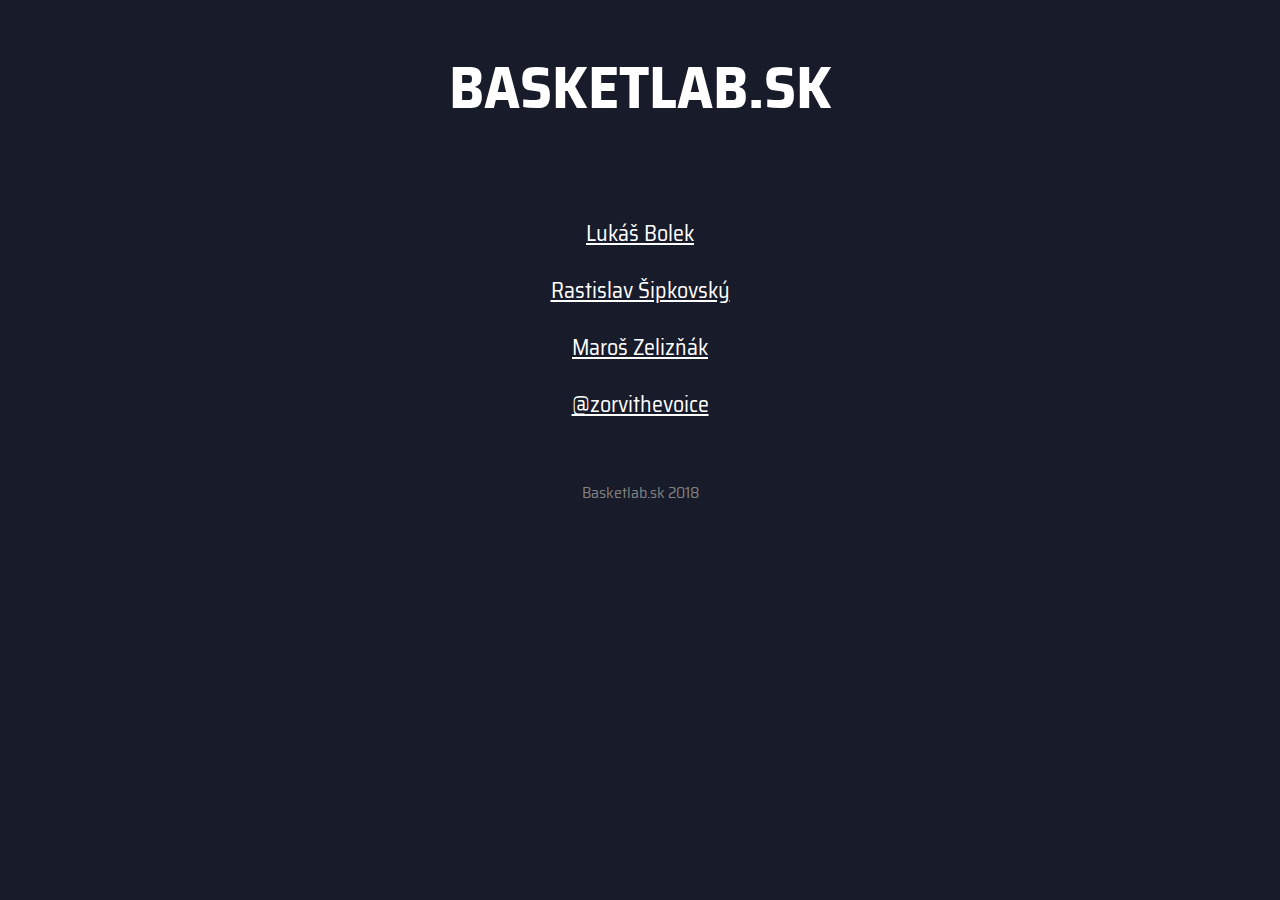
==== index.html @ 80f916f3 "pridanie noveho htmlka so zmenenym nazvom" ====
<!DOCTYPE html>
<meta http-equiv="Content-Type" content="text/html;charset=UTF-8">
<html>

<style>
  body {
    font-family: 'Saira Semi Condensed', sans-serif;
  }
</style>

<head>
  <div class="centered">
    <link href="https://fonts.googleapis.com/css?family=Saira+Semi+Condensed" rel="stylesheet">
    <link rel="stylesheet" type="text/css" href="main.css">
    <title>Basketlab.sk</title>
</head>
<header>
  <h1>BASKETLAB.SK<h1>
</header>

<body>


  <div class="Odkazy">

    <p> <a href="https://bit.ly/lukasbolek">Lukáš Bolek</a>
      <p>
        <p> <a href="https://www.youtube.com/watch?v=fyM-KxA0MYQ&t=108s">Rastislav Šipkovský</a>
          <p>
            <p> <a href="https://www.youtube.com/watch?v=siKyG5Uc9uk">Maroš Zelizňák</a>
              <p>
                <p> <a href="https://www.youtube.com/watch?v=Fc3m0U4L8nU">@zorvithevoice</a>
                  <p>
                    </ul>
  </div>
  </div>

</body>


<footer>
  <p> Basketlab.sk 2018 </p>
</footer>

</html>
---- main.css ----
html {
  background-color: #171b2a;
}

body {
  text-align: center;
  color: white;
  font-family: font-family: 'Saira Semi Condensed', sans-serif;
}

header {
  color: white;
  text-align: center;
  font-size: 30px;
}

footer {
  color: grey;
  text-align: center;
  position: relative;
}

.Odkazy {
  padding-top: 20px;
  padding-bottom: 20px;
  text-align: center;
  font-size: 22px;
}

a:link {
  color: white;
}

a:visited {
  color: white;
}

a:hover {
  color: hotpink;
}

a:active {
  color: blue;
}

@font-face {
  font-family: 'Basketlab';
  src: url('SairaSemiCondensed-Bold.tff');
}
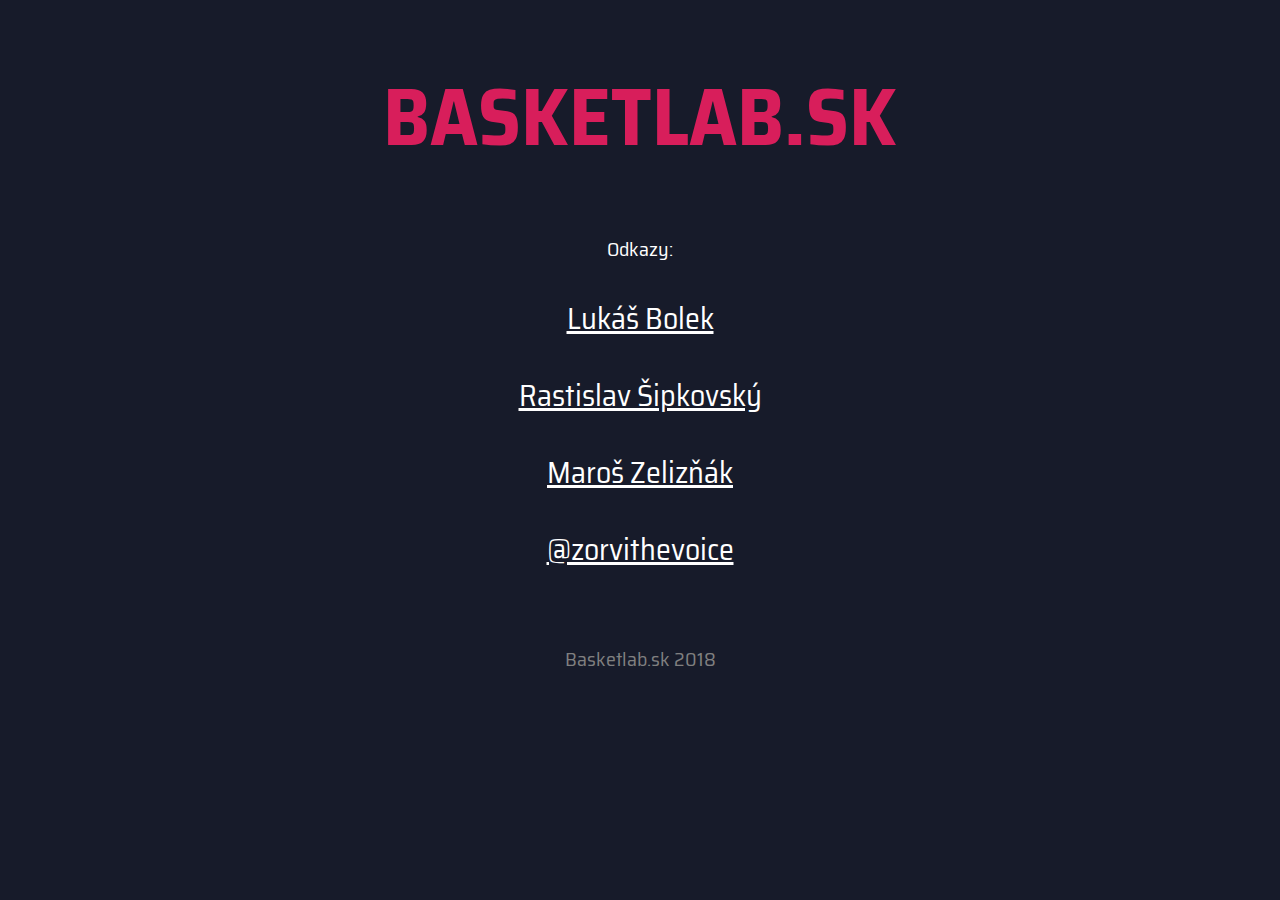
==== commit b85230e6: "Pridanie obrazkov, zvacsenie fontu zmena farieb" ====
--- a/index.html
+++ b/index.html
@@ -20,7 +20,7 @@
 
 <body>
 
-
+<p> Odkazy: </p>
   <div class="Odkazy">
 
     <p> <a href="https://bit.ly/lukasbolek">Lukáš Bolek</a>
--- a/main.css
+++ b/main.css
@@ -4,14 +4,15 @@
 
 body {
   text-align: center;
+  font-size: 20px;
   color: white;
   font-family: font-family: 'Saira Semi Condensed', sans-serif;
 }
 
 header {
-  color: white;
+  color: #D81E5B;
   text-align: center;
-  font-size: 30px;
+  font-size: 40px;
 }
 
 footer {
@@ -21,10 +22,10 @@
 }
 
 .Odkazy {
-  padding-top: 20px;
+  padding-top: 0px;
   padding-bottom: 20px;
   text-align: center;
-  font-size: 22px;
+  font-size: 30px;
 }
 
 a:link {
@@ -36,7 +37,7 @@
 }
 
 a:hover {
-  color: hotpink;
+  color: #D81E5B;
 }
 
 a:active {
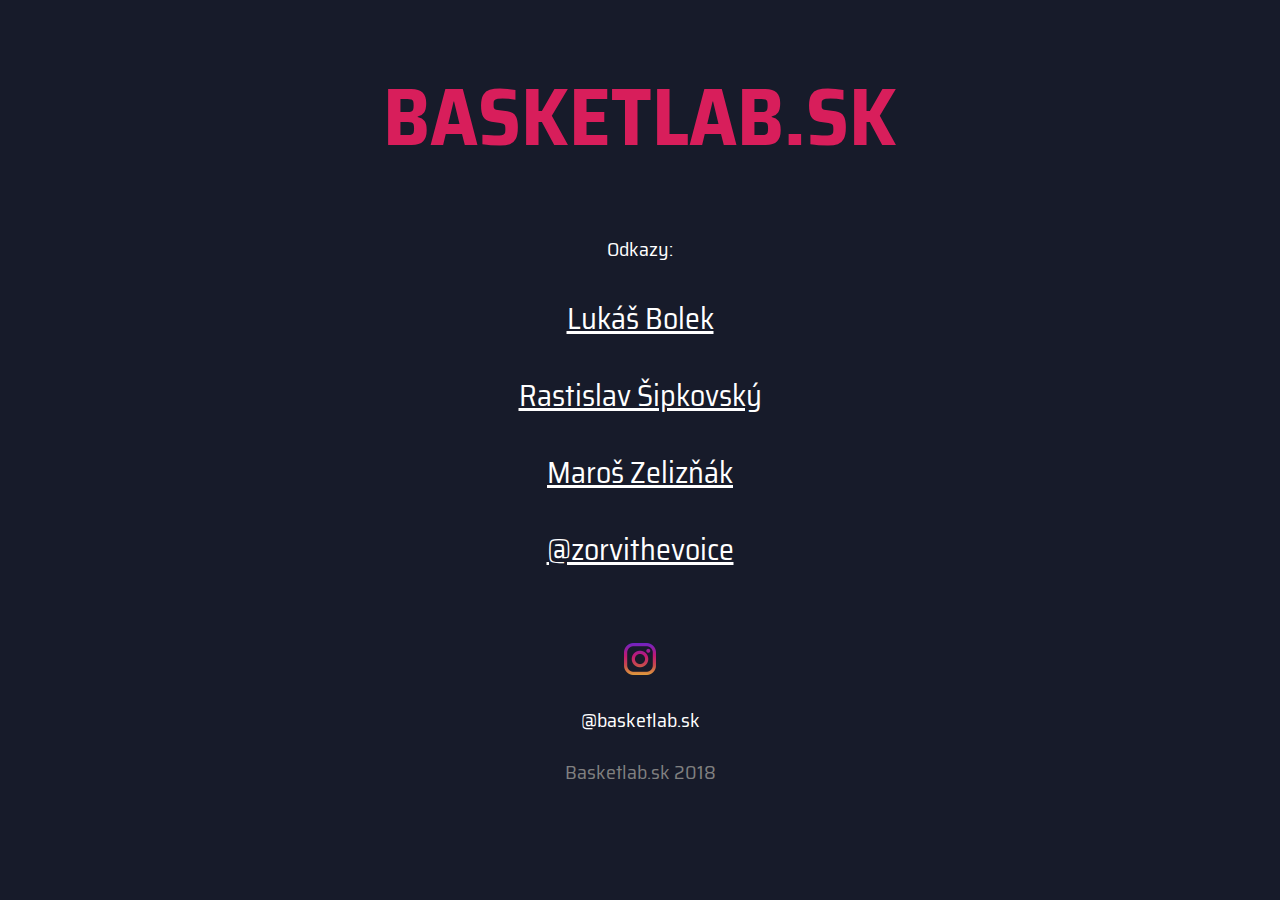
==== commit bc129e3b: "Pridanie instagramu" ====
--- a/index.html
+++ b/index.html
@@ -19,8 +19,7 @@
 </header>
 
 <body>
-
-<p> Odkazy: </p>
+  <p> Odkazy: </p>
   <div class="Odkazy">
 
     <p> <a href="https://bit.ly/lukasbolek">Lukáš Bolek</a>
@@ -34,7 +33,13 @@
                     </ul>
   </div>
   </div>
+  <div class="instagram">
+    <p>
+      <a href="www.instagram.com/basketlab.sk"> <img src="instagram.png" alt="instagram.com/basketlab.sk" width="32" height="32"></a>
+      <p>
+        <p> <a class="instagram" href="https://www.youtube.com/watch?v=Fc3m0U4L8nU">@basketlab.sk</a>
 
+  </div>
 </body>
 
 
--- a/main.css
+++ b/main.css
@@ -11,8 +11,10 @@
 
 header {
   color: #D81E5B;
+  padding-top: 0px;
   text-align: center;
   font-size: 40px;
+  font-weight: bold;
 }
 
 footer {
@@ -26,6 +28,18 @@
   padding-bottom: 20px;
   text-align: center;
   font-size: 30px;
+}
+
+a.instagram:link {
+  text-decoration: none;
+}
+
+a.instagram:visited {
+  text-decoration: none;
+}
+
+a.instagram:hover {
+  text-decoration: underline;
 }
 
 a:link {
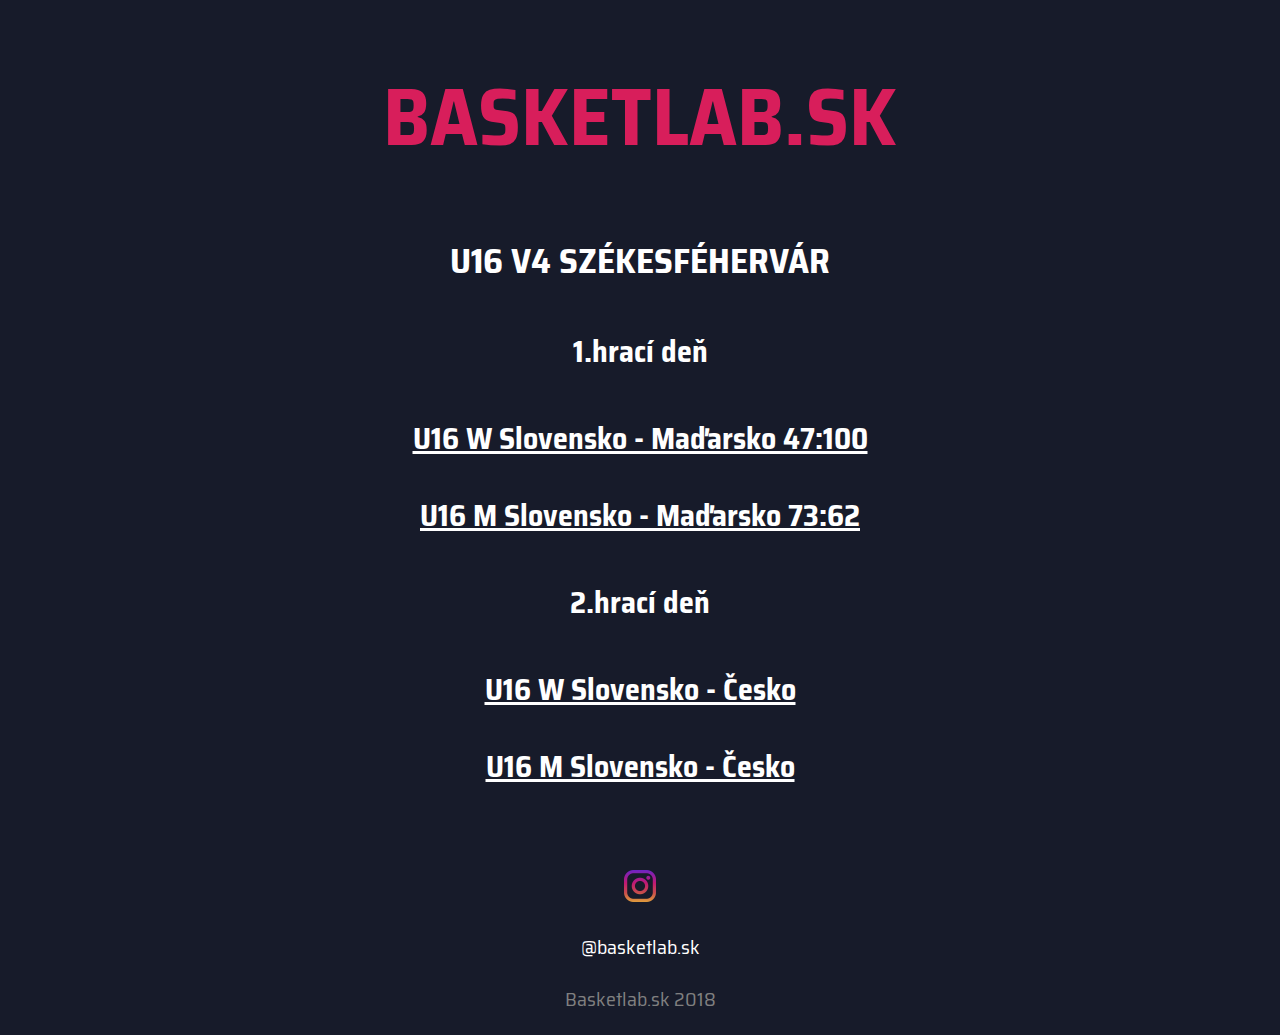
==== commit 4d2f7f97: "V4 Szekesfehervar" ====
--- a/index.html
+++ b/index.html
@@ -19,7 +19,22 @@
 </header>
 
 <body>
-  <p> Odkazy: </p>
+
+  <div class="V4">
+    <h3> U16 V4 SZÉKESFÉHERVÁR <h3>
+      <h4> 1.hrací deň <h4>
+    <p> <a href="http://hunbasket.hu/hir/51249/olimpiai-remenysegek-versenye-53-pontos-sikerrel-kezdtek-a-lanyok?fbclid=IwAR1KaTXIAxo7-fAPwiBhhgm8sw74n-YkTrNTn96MOt644qvDnVqAG7LpBfw">U16 W Slovensko - Maďarsko 47:100</a>
+    </ p>
+        <p> <a href="http://netcasting.webpont.com/?hun_orv_1">U16 M Slovensko - Maďarsko 73:62</a>
+          <p>
+            <h4> 2.hrací deň <h4>
+
+            <p> <a href="">U16 W Slovensko - Česko</a>
+            </ p>
+                <p> <a href="">U16 M Slovensko - Česko</a>
+                  <p>
+  </div>
+  <!--<p>Odkazy</p>
   <div class="Odkazy">
 
     <p> <a href="https://bit.ly/lukasbolek">Lukáš Bolek</a>
@@ -30,8 +45,8 @@
               <p>
                 <p> <a href="https://www.youtube.com/watch?v=Fc3m0U4L8nU">@zorvithevoice</a>
                   <p>
-                    </ul>
-  </div>
+
+  </div>-->
   </div>
   <div class="instagram">
     <p>
--- a/main.css
+++ b/main.css
@@ -21,6 +21,13 @@
   color: grey;
   text-align: center;
   position: relative;
+}
+
+.V4{
+  padding-top: 0px;
+  padding-bottom: 20px;
+  text-align: center;
+  font-size: 30px;
 }
 
 .Odkazy {
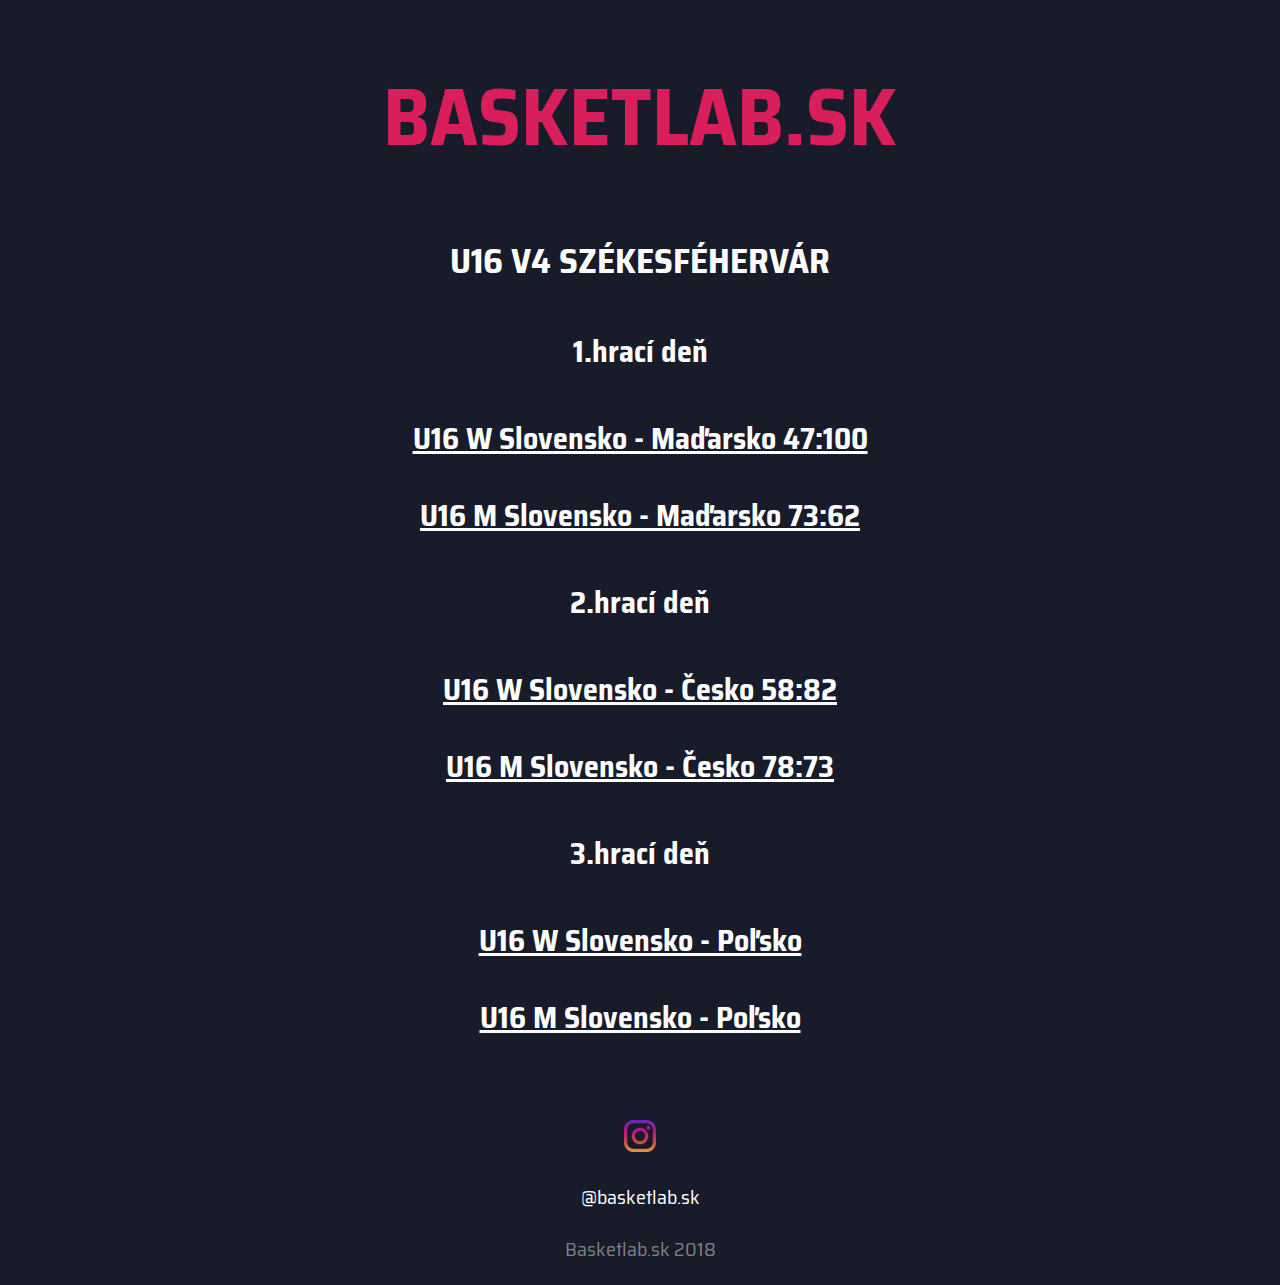
==== commit 808da6bf: "szekesfehervar 3.denbez linkov" ====
--- a/index.html
+++ b/index.html
@@ -22,17 +22,23 @@
 
   <div class="V4">
     <h3> U16 V4 SZÉKESFÉHERVÁR <h3>
-      <h4> 1.hrací deň <h4>
-    <p> <a href="http://hunbasket.hu/hir/51249/olimpiai-remenysegek-versenye-53-pontos-sikerrel-kezdtek-a-lanyok?fbclid=IwAR1KaTXIAxo7-fAPwiBhhgm8sw74n-YkTrNTn96MOt644qvDnVqAG7LpBfw">U16 W Slovensko - Maďarsko 47:100</a>
-    </ p>
-        <p> <a href="http://netcasting.webpont.com/?hun_orv_1">U16 M Slovensko - Maďarsko 73:62</a>
-          <p>
-            <h4> 2.hrací deň <h4>
+        <h4> 1.hrací deň <h4>
+            <p> <a href="http://hunbasket.hu/hir/51249/olimpiai-remenysegek-versenye-53-pontos-sikerrel-kezdtek-a-lanyok?fbclid=IwAR1KaTXIAxo7-fAPwiBhhgm8sw74n-YkTrNTn96MOt644qvDnVqAG7LpBfw">U16 W Slovensko - Maďarsko 47:100</a>
+              </ p>
+              <p> <a href="http://netcasting.webpont.com/?hun_orv_1">U16 M Slovensko - Maďarsko 73:62</a>
+                <p>
+                  <h4> 2.hrací deň <h4>
 
-            <p> <a href="">U16 W Slovensko - Česko</a>
-            </ p>
-                <p> <a href="">U16 M Slovensko - Česko</a>
-                  <p>
+                      <p> <a href="http://netcasting.webpont.com/?whun_orv_3">U16 W Slovensko - Česko 58:82</a>
+                        </ p>
+                        <p> <a href="http://netcasting.webpont.com/?hun_orv_4">U16 M Slovensko - Česko 78:73</a>
+                          <p>
+                            <h4> 3.hrací deň <h4>
+
+                                <p> <a href="">U16 W Slovensko - Poľsko</a>
+                                  </ p>
+                                  <p> <a href="">U16 M Slovensko - Poľsko</a>
+                                    <p>
   </div>
   <!--<p>Odkazy</p>
   <div class="Odkazy">
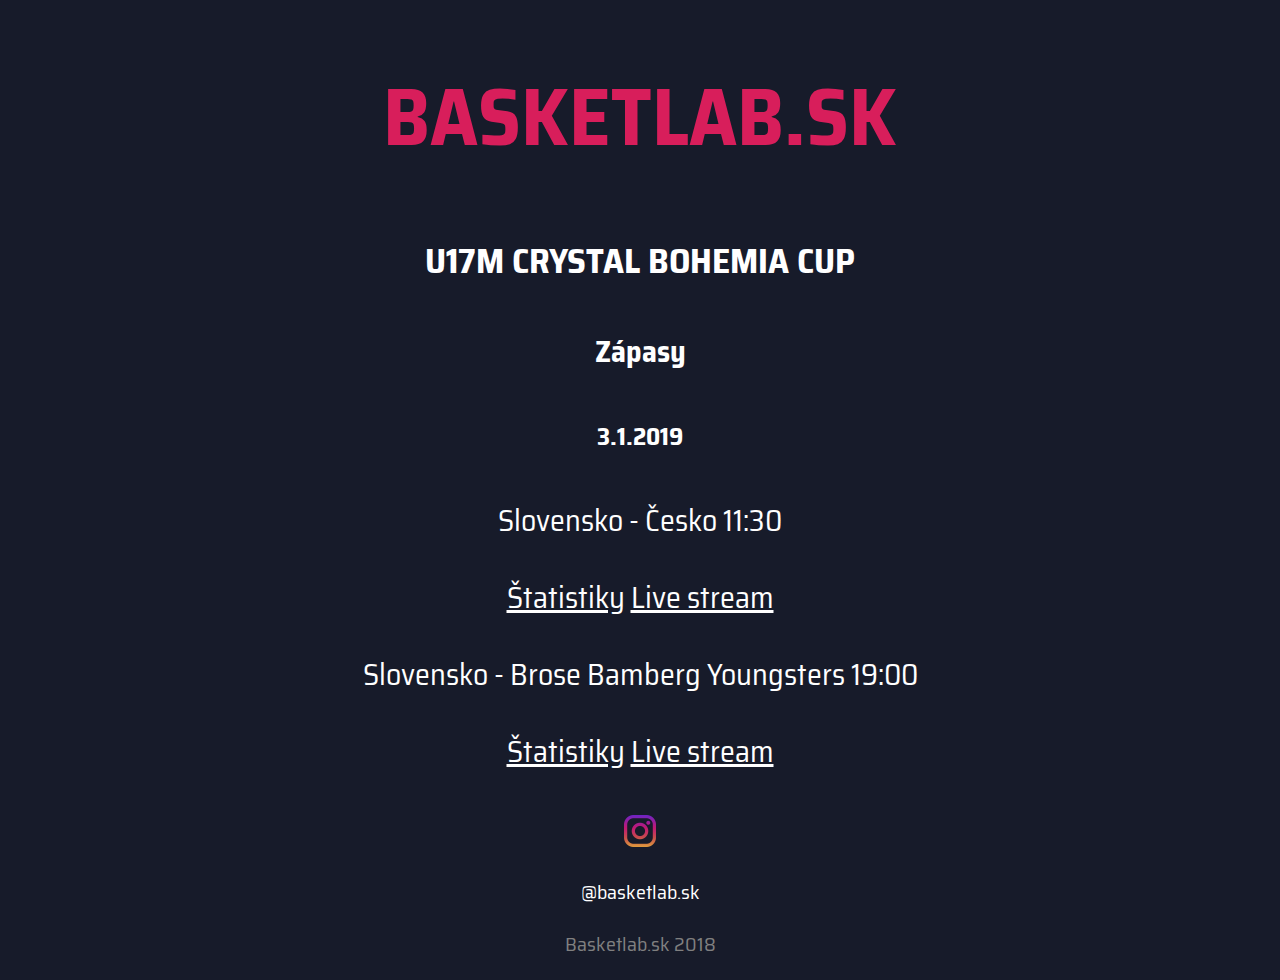
==== commit 17b5253f: "zmazanie V4 pridanie Crystal Bohemia Cup day 1" ====
--- a/index.html
+++ b/index.html
@@ -19,40 +19,14 @@
 </header>
 
 <body>
-
-  <div class="V4">
-    <h3> U16 V4 SZÉKESFÉHERVÁR <h3>
-        <h4> 1.hrací deň <h4>
-            <p> <a href="http://hunbasket.hu/hir/51249/olimpiai-remenysegek-versenye-53-pontos-sikerrel-kezdtek-a-lanyok?fbclid=IwAR1KaTXIAxo7-fAPwiBhhgm8sw74n-YkTrNTn96MOt644qvDnVqAG7LpBfw">U16 W Slovensko - Maďarsko 47:100</a>
-              </ p>
-              <p> <a href="http://netcasting.webpont.com/?hun_orv_1">U16 M Slovensko - Maďarsko 73:62</a>
-                <p>
-                  <h4> 2.hrací deň <h4>
-
-                      <p> <a href="http://netcasting.webpont.com/?whun_orv_3">U16 W Slovensko - Česko 58:82</a>
-                        </ p>
-                        <p> <a href="http://netcasting.webpont.com/?hun_orv_4">U16 M Slovensko - Česko 78:73</a>
-                          <p>
-                            <h4> 3.hrací deň <h4>
-
-                                <p> <a href="">U16 W Slovensko - Poľsko</a>
-                                  </ p>
-                                  <p> <a href="">U16 M Slovensko - Poľsko</a>
-                                    <p>
-  </div>
-  <!--<p>Odkazy</p>
-  <div class="Odkazy">
-
-    <p> <a href="https://bit.ly/lukasbolek">Lukáš Bolek</a>
-      <p>
-        <p> <a href="https://www.youtube.com/watch?v=fyM-KxA0MYQ&t=108s">Rastislav Šipkovský</a>
-          <p>
-            <p> <a href="https://www.youtube.com/watch?v=siKyG5Uc9uk">Maroš Zelizňák</a>
-              <p>
-                <p> <a href="https://www.youtube.com/watch?v=Fc3m0U4L8nU">@zorvithevoice</a>
-                  <p>
-
-  </div>-->
+  <div class="Crystal">
+    <h3> U17M CRYSTAL BOHEMIA CUP <h3>
+        <h4> Zápasy <h4>
+          <h5> 3.1.2019 </h5>
+            <p> Slovensko - Česko 11:30</p>
+            <a href="http://bit.ly/CZSKCBCSTATS">Štatistiky</a>             <a href="http://bit.ly/CZSKCBCLIVE">Live stream</a>
+              <p>Slovensko - Brose Bamberg Youngsters 19:00</p>
+            <a href="">Štatistiky</a>             <a href="http://bit.ly/BBSKCBCLIVE">Live stream</a>
   </div>
   <div class="instagram">
     <p>
--- a/main.css
+++ b/main.css
@@ -21,6 +21,12 @@
   color: grey;
   text-align: center;
   position: relative;
+}
+.Crystal{
+  padding-top: 0px;
+  padding-bottom: 20px;
+  text-align: center;
+  font-size: 30px;
 }
 
 .V4{
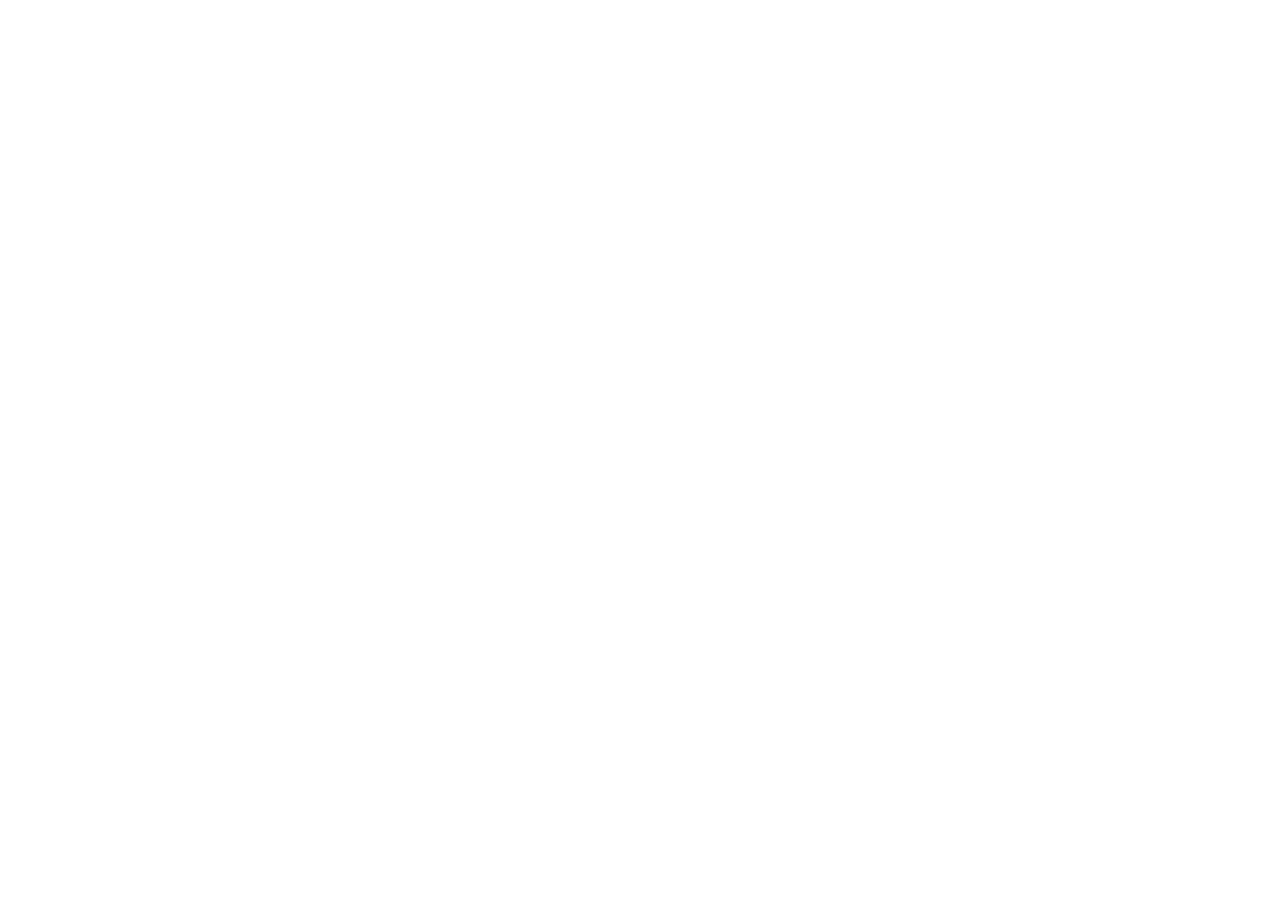
==== commit 6e5ce41f: "stranka s novym logom" ====
--- a/index.html
+++ b/index.html
@@ -1,45 +1,25 @@
 <!DOCTYPE html>
-<meta http-equiv="Content-Type" content="text/html;charset=UTF-8">
 <html>
+<head>
+<meta name="viewport" content="width=device-width, initial-scale=1">
+<style>
+body, html {
+  height: 100%;
+  margin: 0;
+}
 
-<style>
-  body {
-    font-family: 'Saira Semi Condensed', sans-serif;
-  }
+.bg {
+  background-image: url("a.jpg");
+
+  height: 100%;
+
+  background-position: center;
+  background-repeat: no-repeat;
+  background-size: cover;
+}
 </style>
+</head>
+<body>
 
-<head>
-  <div class="centered">
-    <link href="https://fonts.googleapis.com/css?family=Saira+Semi+Condensed" rel="stylesheet">
-    <link rel="stylesheet" type="text/css" href="main.css">
-    <title>Basketlab.sk</title>
-</head>
-<header>
-  <h1>BASKETLAB.SK<h1>
-</header>
-
-<body>
-  <div class="Crystal">
-    <h3> U17M CRYSTAL BOHEMIA CUP <h3>
-        <h4> Zápasy <h4>
-          <h5> 3.1.2019 </h5>
-            <p> Slovensko - Česko 11:30</p>
-            <a href="http://bit.ly/CZSKCBCSTATS">Štatistiky</a>             <a href="http://bit.ly/CZSKCBCLIVE">Live stream</a>
-              <p>Slovensko - Brose Bamberg Youngsters 19:00</p>
-            <a href="">Štatistiky</a>             <a href="http://bit.ly/BBSKCBCLIVE">Live stream</a>
-  </div>
-  <div class="instagram">
-    <p>
-      <a href="www.instagram.com/basketlab.sk"> <img src="instagram.png" alt="instagram.com/basketlab.sk" width="32" height="32"></a>
-      <p>
-        <p> <a class="instagram" href="https://www.youtube.com/watch?v=Fc3m0U4L8nU">@basketlab.sk</a>
-
-  </div>
-</body>
-
-
-<footer>
-  <p> Basketlab.sk 2018 </p>
-</footer>
-
+<div class="bg"></div>
 </html>
